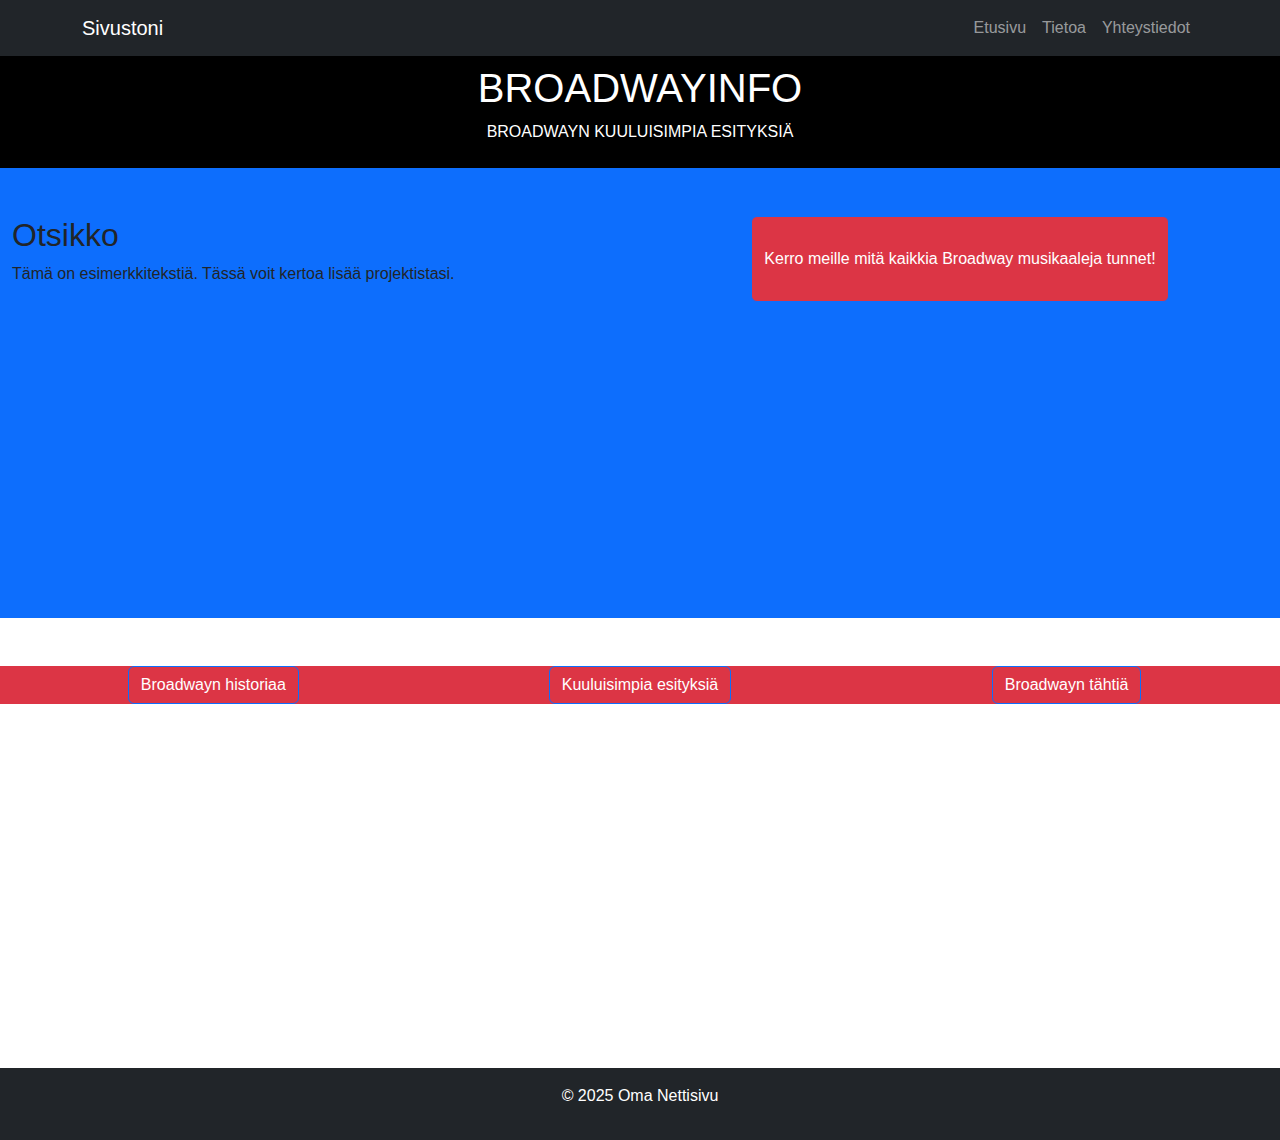
==== esitys.html @ 23c73a80 "simppelit pohjat sivuille" ====
<!DOCTYPE html>
<html lang="fi">
<head>
    <meta charset="UTF-8">
    <meta name="viewport" content="width=device-width, initial-scale=1.0">
    <title>Oma Nettisivu</title>
    <!-- Bootstrap CSS -->
    <link href="https://cdn.jsdelivr.net/npm/bootstrap@5.3.0/dist/css/bootstrap.min.css" rel="stylesheet">
    <link rel="stylesheet" href="style.css"> <!-- Oma CSS -->
</head>
<body>
    <nav class="navbar navbar-expand-lg navbar-dark bg-dark">
        <div class="container">
            <a class="navbar-brand" href="#">Sivustoni</a>
            <button class="navbar-toggler" type="button" data-bs-toggle="collapse" data-bs-target="#navbarNav">
                <span class="navbar-toggler-icon"></span>
            </button>
            <div class="collapse navbar-collapse" id="navbarNav">
                <ul class="navbar-nav ms-auto">
                    <li class="nav-item"><a class="nav-link" href="#">Etusivu</a></li>
                    <li class="nav-item"><a class="nav-link" href="#">Tietoa</a></li>
                    <li class="nav-item"><a class="nav-link" href="#">Yhteystiedot</a></li>
                </ul>
            </div>
        </div>
    </nav>

    <header class="text-white text-center py-2">
        <h1>BROADWAYINFO</h1>
        <p>BROADWAYN KUULUISIMPIA ESITYKSIÄ</p>
    </header>

    <section class="johdanto container-fluid bg-primary py-5 my-0">
        <div class="row">
            <div class="col-md-6">
                <h2>Otsikko</h2>
                <p>Tämä on esimerkkitekstiä. Tässä voit kertoa lisää projektistasi.</p>
            </div>
            <div class="col-md-6 d-flex justify-content-center">
                <button class="bg-danger btn btn-primary">
                    Kerro meille mitä kaikkia Broadway musikaaleja tunnet!</button>
            </div>
        </div>
    </section>

    <section class="johdanto container-fluid py-5 my-0">
        <div class="row h-100 bg-danger">
            <div class="col-md-4 d-flex align-items-center justify-content-center">
                <a href="historia.html">
                    <button class="bg-danger btn btn-primary">
                        Broadwayn historiaa</button>
                </a>
            </div>
            <div class="col-md-4 d-flex justify-content-center">
                <a href="esitys.html">
                    <button class="bg-danger btn btn-primary">
                        Kuuluisimpia esityksiä</button>
                </a>
            </div>
            <div class="col-md-4 d-flex justify-content-center">
                <a href="tahti.html">
                    <button class="bg-danger btn btn-primary">
                        Broadwayn tähtiä</button>
                </a>
            </div>
        </div>
    </section>

    <footer class="bg-dark text-white text-center py-3">
        <p>&copy; 2025 Oma Nettisivu</p>
    </footer>

    <!-- Bootstrap JS ja oma JavaScript -->
    <script src="https://cdn.jsdelivr.net/npm/bootstrap@5.3.0/dist/js/bootstrap.bundle.min.js"></script>
    <script src="script.js"></script>
</body>
</html>
---- style.css ----
body {
    font-family: Arial, sans-serif;
}

header {
    /*background: linear-gradient(to right, #007bff, #00d4ff);*/
    background-color: black;
}

.johdanto {
    min-height: 50vh;
}
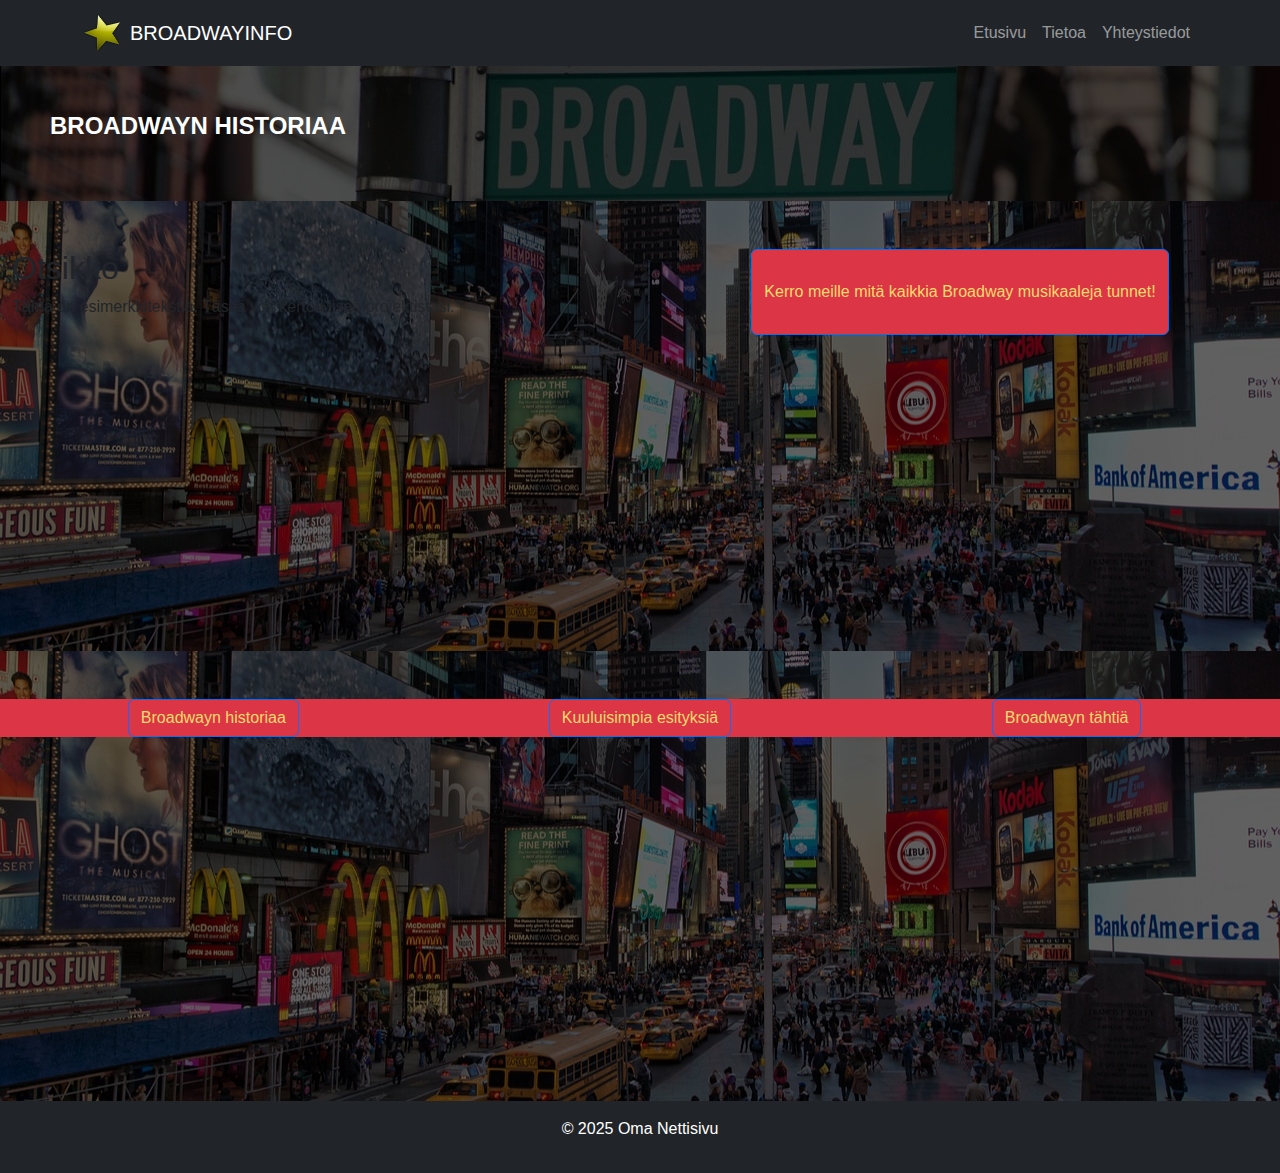
==== commit 8a76426f: "paljon pikku muutoksia" ====
--- a/esitys.html
+++ b/esitys.html
@@ -11,7 +11,10 @@
 <body>
     <nav class="navbar navbar-expand-lg navbar-dark bg-dark">
         <div class="container">
-            <a class="navbar-brand" href="#">Sivustoni</a>
+            <a class="navbar-brand d-flex align-items-center" href="index.html">
+                <img src="img/star.png" alt="Logo" width="40" height="40" class="me-2">
+                BROADWAYINFO
+            </a>
             <button class="navbar-toggler" type="button" data-bs-toggle="collapse" data-bs-target="#navbarNav">
                 <span class="navbar-toggler-icon"></span>
             </button>
@@ -25,9 +28,8 @@
         </div>
     </nav>
 
-    <header class="text-white text-center py-2">
-        <h1>BROADWAYINFO</h1>
-        <p>BROADWAYN KUULUISIMPIA ESITYKSIÄ</p>
+    <header class="sign text-white text-left py- ">
+        <p>BROADWAYN HISTORIAA</p>
     </header>
 
     <section class="johdanto container-fluid bg-primary py-5 my-0">
--- a/style.css
+++ b/style.css
@@ -8,5 +8,117 @@
 }
 
 .johdanto {
+    position: relative;
     min-height: 50vh;
+    z-index: 0;
+    background-image: url("img/street.jpg");
+    background-size: cover;
+    
+    background-position: center;
+    background-repeat: no-repeat;
+
+}
+
+.etusivu-napit {
+    position: relative;
+    min-height: 40vh;
+    z-index: 0;
+    background-image: url("img/theatre.jpg");
+    background-size: cover;
+    
+    background-position: center;
+    background-repeat: no-repeat;
+}
+
+.johdanto .text-box {
+    position: relative; /* Tarvitaan, jotta ::before toimii */
+    padding: 20px; /* Lisää tilaa tekstin ympärille */
+    display: inline-block;
+    z-index: 2;
+}
+
+.johdanto .text-box::before {
+    content: "";
+    position: absolute;
+    top: 0;
+    left: 0;
+    width: 100%;
+    height: 100%;
+    background-color: #fbdc6a; /* Vaalea laatikko */
+    z-index: -1; /* Varmistaa, että laatikko on tekstin takana */
+    border-radius: 10px; /* Pyöristetyt reunat */
+}
+
+.johdanto::before {
+    content: "";
+    position: absolute;
+    top: 0;
+    left: 0;
+    width: 100%;
+    height: 100%;
+    background-color: rgba(0, 0, 0, 0.6); /* Tummentaa taustaa */
+    z-index: -2;
+}
+
+.etusivu-napit::before {
+    content: "";
+    position: absolute;
+    top: 0;
+    left: 0;
+    width: 100%;
+    height: 100%;
+    background-color: rgba(0, 0, 0, 0.7); /* Tummentaa taustaa */
+    z-index: -1;
+}
+
+.btn {
+    background-color: #760504;
+    color:#fbdc6a; 
+    font-family: Verdana, sans-serif;
+}
+.btn:hover {
+    background-color: #4b0605;
+    color: #fbdc6a; /* Vaihda tekstin väri keltaiseksi hover-tilassa */
+}
+
+.info {
+    position: relative;
+    min-height: 50vh;
+    z-index: 0;
+    background-color: #fbdc6a;
+}
+
+.sign {
+    position: relative;
+    min-height: 15vh;
+    z-index: 0;
+    background-image: url("img/ny-sign.jpg");
+    background-size: 110%;
+    background-position:1px 25%;
+    background-repeat: no-repeat;
+
+    display: flex;  
+    padding-left: 50px;
+    align-items: center; 
+    text-align: center;
+    font-size: x-large;
+    font-weight: bold;
+    color: #fbdc6a;
+}
+
+.sign::before {
+    content: "";
+    position: absolute;
+    top: 0;
+    left: 0;
+    width: 100%;
+    height: 100%;
+    background-color: rgba(0, 0, 0, 0.7); /* Tummentaa taustaa */
+    z-index: -1;
+}
+
+footer {
+    padding-top: 30px; /* Lisää tilaa yläpuolelle */
+    padding-bottom: 30px; /* Lisää tilaa alapuolelle */
+    background-color: #fbdc6a;
 }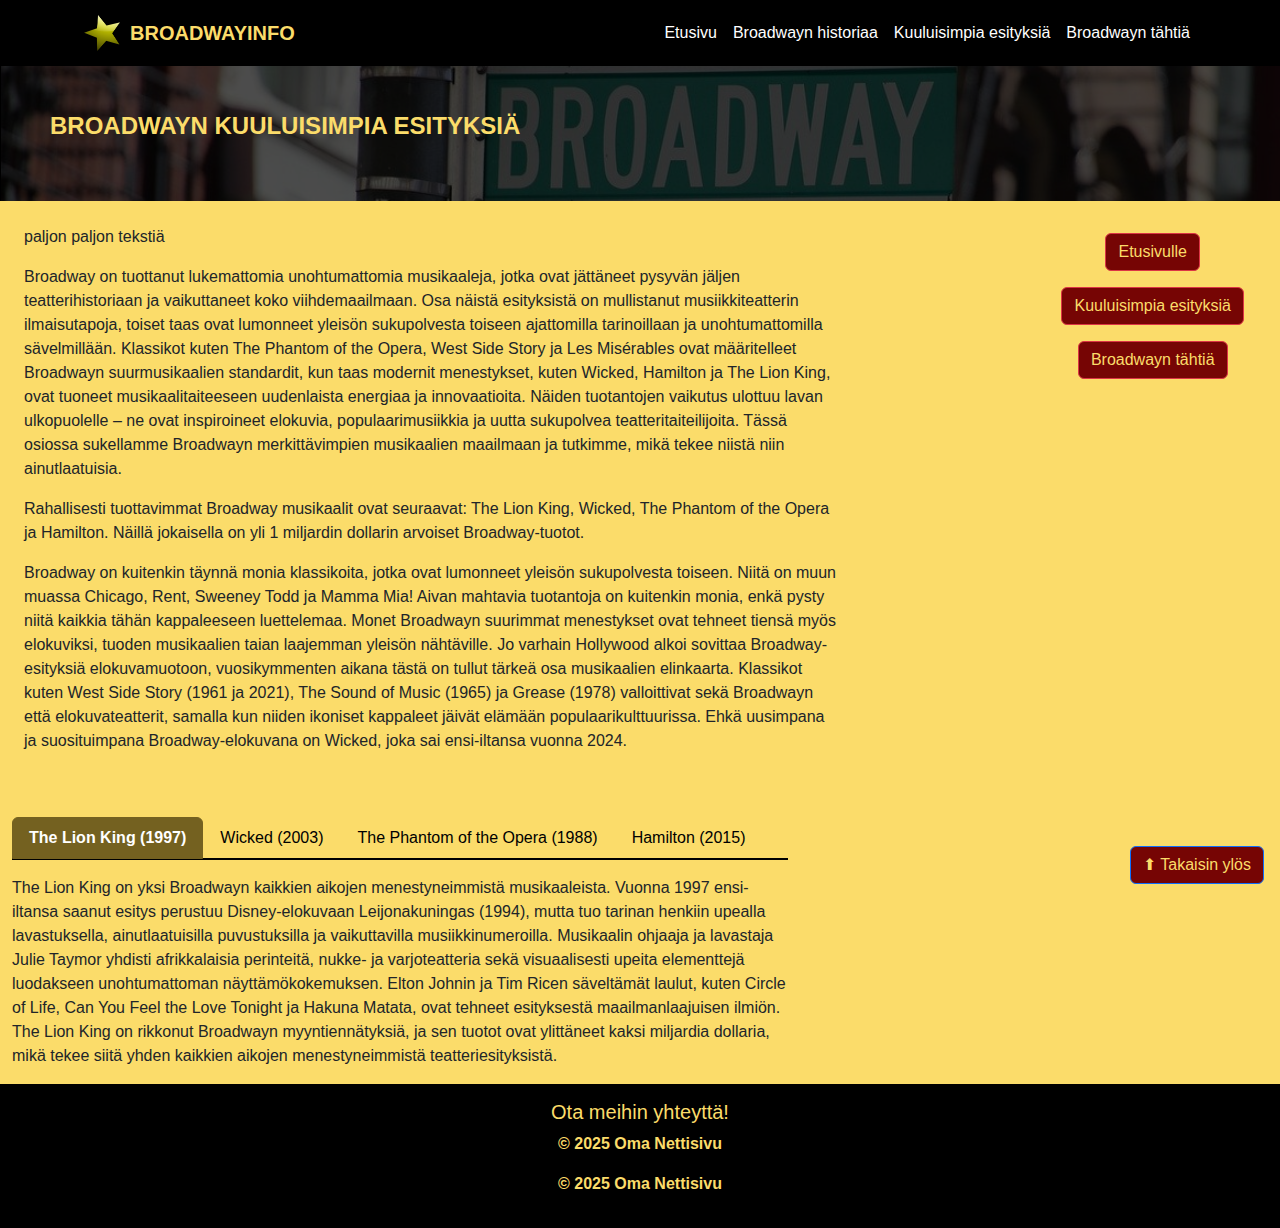
==== commit f576e3b9: "paremmat sivut" ====
--- a/esitys.html
+++ b/esitys.html
@@ -9,7 +9,7 @@
     <link rel="stylesheet" href="style.css"> <!-- Oma CSS -->
 </head>
 <body>
-    <nav class="navbar navbar-expand-lg navbar-dark bg-dark">
+    <nav class="upnav navbar navbar-expand-lg">
         <div class="container">
             <a class="navbar-brand d-flex align-items-center" href="index.html">
                 <img src="img/star.png" alt="Logo" width="40" height="40" class="me-2">
@@ -20,55 +20,149 @@
             </button>
             <div class="collapse navbar-collapse" id="navbarNav">
                 <ul class="navbar-nav ms-auto">
-                    <li class="nav-item"><a class="nav-link" href="#">Etusivu</a></li>
-                    <li class="nav-item"><a class="nav-link" href="#">Tietoa</a></li>
-                    <li class="nav-item"><a class="nav-link" href="#">Yhteystiedot</a></li>
+                    <li class="nav-item"><a class="nav-link" href="index.html">Etusivu</a></li>
+                    <li class="nav-item"><a class="nav-link" href="historia.html">Broadwayn historiaa</a></li>
+                    <li class="nav-item"><a class="nav-link" href="esitys.html">Kuuluisimpia esityksiä</a></li>
+                    <li class="nav-item"><a class="nav-link" href="tahti.html">Broadwayn tähtiä</a></li>
                 </ul>
             </div>
         </div>
     </nav>
 
-    <header class="sign text-white text-left py- ">
-        <p>BROADWAYN HISTORIAA</p>
+    <header class="sign text-left py- ">
+        <p>BROADWAYN KUULUISIMPIA ESITYKSIÄ</p>
     </header>
 
-    <section class="johdanto container-fluid bg-primary py-5 my-0">
-        <div class="row">
-            <div class="col-md-6">
-                <h2>Otsikko</h2>
-                <p>Tämä on esimerkkitekstiä. Tässä voit kertoa lisää projektistasi.</p>
+    
+    <section class="info container-fluid d-flex align-items-center py-4 my-0">
+        <div class="row w-100 h-100 d-flex mx-0 px-0">
+            <div class="col-md-8 d-flex justify-content-center">
+                <div class="text-box mb-3">
+                    <p>paljon paljon tekstiä</p>
+                    <p>Broadway on tuottanut lukemattomia unohtumattomia musikaaleja, jotka ovat jättäneet pysyvän 
+                        jäljen teatterihistoriaan ja vaikuttaneet koko viihdemaailmaan. Osa näistä esityksistä on 
+                        mullistanut musiikkiteatterin ilmaisutapoja, toiset taas ovat lumonneet yleisön sukupolvesta 
+                        toiseen ajattomilla tarinoillaan ja unohtumattomilla sävelmillään. Klassikot kuten 
+                        The Phantom of the Opera, West Side Story ja Les Misérables ovat määritelleet Broadwayn 
+                        suurmusikaalien standardit, kun taas modernit menestykset, kuten Wicked, Hamilton ja The Lion King,
+                         ovat tuoneet musikaalitaiteeseen uudenlaista energiaa ja innovaatioita. Näiden tuotantojen vaikutus 
+                         ulottuu lavan ulkopuolelle – ne ovat inspiroineet elokuvia, populaarimusiikkia ja uutta 
+                         sukupolvea teatteritaiteilijoita. Tässä osiossa sukellamme Broadwayn merkittävimpien musikaalien 
+                         maailmaan ja tutkimme, mikä tekee niistä niin ainutlaatuisia. </p> 
+
+                    <p>Rahallisesti tuottavimmat Broadway musikaalit ovat seuraavat: The Lion King, Wicked, 
+                        The Phantom of the Opera ja Hamilton. Näillä jokaisella on yli 
+                        1 miljardin dollarin arvoiset Broadway-tuotot. </p>        
+                    <p>Broadway on kuitenkin täynnä monia klassikoita, jotka ovat lumonneet yleisön sukupolvesta toiseen. 
+                        Niitä on muun muassa Chicago, Rent, Sweeney Todd ja Mamma Mia! Aivan mahtavia tuotantoja on kuitenkin monia, 
+                        enkä pysty niitä kaikkia tähän kappaleeseen luettelemaa. Monet Broadwayn suurimmat menestykset ovat 
+                        tehneet tiensä myös elokuviksi, tuoden musikaalien taian laajemman yleisön nähtäville. 
+                        Jo varhain Hollywood alkoi sovittaa Broadway-esityksiä elokuvamuotoon, 
+                         vuosikymmenten aikana tästä on tullut tärkeä osa musikaalien elinkaarta. 
+                         Klassikot kuten West Side Story (1961 ja 2021), The Sound of Music (1965) ja Grease (1978) 
+                         valloittivat sekä Broadwayn että elokuvateatterit, samalla kun niiden ikoniset kappaleet 
+                         jäivät elämään populaarikulttuurissa. Ehkä uusimpana ja suosituimpana Broadway-elokuvana on Wicked, 
+                         joka sai ensi-iltansa vuonna 2024. </p>        
+                </div>
             </div>
-            <div class="col-md-6 d-flex justify-content-center">
-                <button class="bg-danger btn btn-primary">
-                    Kerro meille mitä kaikkia Broadway musikaaleja tunnet!</button>
+            <div class="col-md-4 d-md-flex d-none justify-content-end align-items-start">
+                <nav class="navbar">
+                    <div class="container d-flex flex-column align-items-center gap-3">
+                        <a href="index.html">
+                            <button class="btn btn-danger">Etusivulle</button>
+                        </a>
+                        <a href="esitys.html">
+                            <button class="btn btn-danger">Kuuluisimpia esityksiä</button>
+                        </a>
+                        <a href="tahti.html">
+                            <button class="btn btn-danger">Broadwayn tähtiä</button>
+                        </a>
+                    </div>
+                </nav>
             </div>
         </div>
     </section>
 
-    <section class="johdanto container-fluid py-5 my-0">
-        <div class="row h-100 bg-danger">
-            <div class="col-md-4 d-flex align-items-center justify-content-center">
-                <a href="historia.html">
-                    <button class="bg-danger btn btn-primary">
-                        Broadwayn historiaa</button>
-                </a>
+    <div class="shows container-fluid mt-2">
+        <ul class="nav nav-tabs" id="broadwayTabs">
+            <li class="nav-item ">
+                <a class="nav-link active" data-bs-toggle="tab" href="#lionking">The Lion King (1997) </a>
+            </li>
+            <li class="nav-item">
+                <a class="nav-link" data-bs-toggle="tab" href="#wicked">Wicked (2003) </a>
+            </li>
+            <li class="nav-item">
+                <a class="nav-link" data-bs-toggle="tab" href="#phantom">The Phantom of the Opera (1988)</a>
+            </li>
+            <li class="nav-item">
+                <a class="nav-link" data-bs-toggle="tab" href="#hamilton">Hamilton (2015)</a>
+            </li>
+        </ul>
+    
+        <div class="tab-content mt-3">
+            <div id="lionking" class="tab-pane fade show active">
+                <p>The Lion King on yksi Broadwayn kaikkien aikojen menestyneimmistä musikaaleista. 
+                    Vuonna 1997 ensi-iltansa saanut esitys perustuu Disney-elokuvaan Leijonakuningas (1994), 
+                    mutta tuo tarinan henkiin upealla lavastuksella, ainutlaatuisilla puvustuksilla ja vaikuttavilla 
+                    musiikkinumeroilla. Musikaalin ohjaaja ja lavastaja Julie Taymor yhdisti afrikkalaisia perinteitä, 
+                    nukke- ja varjoteatteria sekä visuaalisesti upeita elementtejä luodakseen unohtumattoman näyttämökokemuksen. 
+                    Elton Johnin ja Tim Ricen säveltämät laulut, kuten Circle of Life, Can You Feel the Love Tonight ja Hakuna Matata, 
+                    ovat tehneet esityksestä maailmanlaajuisen ilmiön. The Lion King on rikkonut Broadwayn myyntiennätyksiä, ja sen 
+                    tuotot ovat ylittäneet kaksi miljardia dollaria, mikä tekee siitä yhden kaikkien aikojen menestyneimmistä 
+                    teatteriesityksistä. </p>
             </div>
-            <div class="col-md-4 d-flex justify-content-center">
-                <a href="esitys.html">
-                    <button class="bg-danger btn btn-primary">
-                        Kuuluisimpia esityksiä</button>
-                </a>
+            <div id="wicked" class="tab-pane fade">
+                <p>Wicked on yksi 2000-luvun suosituimmista ja vaikutusvaltaisimmista Broadway-musikaaleista. 
+                    Vuonna 2003 ensi-iltansa saanut esitys kertoo uudelleen Ozin velho -tarinan keskittyen kahden noidan, 
+                    Elphaban ja Glindan, ystävyyteen ja kohtaloihin. Musikaali tarjoaa uuden näkökulman tunnettuihin hahmoihin, 
+                    paljastaen, kuinka "Paha noita" Elphaba ei välttämättä olekaan niin paha kuin legendat väittävät. 
+                    Stephen Schwartzin säveltämä ja käsikirjoittama Wicked on täynnä upeita musiikkinumeroita, 
+                    joista tunnetuimpia ovat voimakas balladi Defying Gravity, koskettava For Good ja kepeä Popular. 
+                    Vahvan tarinansa, vaikuttavan lavastuksensa ja ikonisten roolisuoritustensa ansiosta Wicked on 
+                    kerännyt miljoonia katsojia ympäri maailmaa ja vakiinnuttanut paikkansa Broadwayn klassikoiden joukossa. </p>
             </div>
-            <div class="col-md-4 d-flex justify-content-center">
-                <a href="tahti.html">
-                    <button class="bg-danger btn btn-primary">
-                        Broadwayn tähtiä</button>
-                </a>
+            <div id="phantom" class="tab-pane fade">
+                <p>The Phantom of the Opera on yksi kaikkien aikojen ikonisimmista ja menestyneimmistä Broadway-musikaaleista. 
+                    Andrew Lloyd Webberin säveltämä ja vuonna 1986 ensi-iltansa saanut musikaali kertoo salaperäisestä, 
+                    naamioidusta oopperan kummituksesta, joka rakastuu nuoreen sopraanoon, Christineen, 
+                    Pariisin oopperatalon varjoissa. Musikaali tunnetaan upeasta orkestroinnistaan, vaikuttavista 
+                    lavasteistaan sekä unohtumattomista kappaleistaan, kuten The Music of the Night, 
+                    Think of Me ja mahtipontinen nimikkokappale The Phantom of the Opera. 
+                    Musikaali avasi Broadwaylla vuonna 1988 ja siitä tuli historian pisimpään esitetty show, 
+                    pyörien huikeat 35 vuotta ennen viimeistä esitystään vuonna 2023. Miljoonia katsojia lumonnut 
+                    Phantom on jättänyt pysyvän jäljen teatterimaailmaan ja säilyy edelleen yhtenä Broadwayn 
+                    rakastetuimmista musikaaleista. </p>
             </div>
+            <div id="hamilton" class="tab-pane fade">
+                <p>Hamilton on yksi 2000-luvun merkittävimmistä ja innovatiivisimmista Broadway-musikaaleista. 
+                    Lin-Manuel Mirandan luoma ja säveltämä esitys sai ensi-iltansa vuonna 2015 ja nousi nopeasti 
+                    kulttuuriseksi ilmiöksi. Musikaali kertoo Yhdysvaltain perustajaisiin kuuluneen Alexander Hamiltonin 
+                    elämäntarinan yhdistäen historiallisen draaman moderniin hip-hop-, R&B- ja pop-musiikkiin. 
+                    Hamilton tunnetaan vauhdikkaasta rytmistään, monimuotoisesta näyttelijäkaartistaan ja uraauurtavasta 
+                    tarinankerronnastaan. Ikoniset kappaleet, kuten My Shot, The Room Where It Happens ja Satisfied, 
+                    ovat tehneet musikaalista suositun niin teatterin ystävien kuin uuden yleisön keskuudessa. 
+                    Lukuisia Tony-palkintoja voittanut Hamilton ei ole pelkästään viihdyttävä, vaan myös opetuksellinen teos, 
+                    joka tuo historian eloon ennennäkemättömällä tavalla.</p>
+                
+            </div>
+
         </div>
-    </section>
+    </div>
+    
+    <button onclick="scrollToTop()" class="btn btn-primary position-fixed bottom-0 end-0 m-3">
+        ⬆ Takaisin ylös
+    </button>
+    
+    <script>
+    function scrollToTop() {
+        window.scrollTo({ top: 0, behavior: 'smooth' });
+    }
+    </script>
+    
 
-    <footer class="bg-dark text-white text-center py-3">
+    <footer class="text-center py-3">
+        <h5>Ota meihin yhteyttä!</h5>
+        <p>&copy; 2025 Oma Nettisivu</p>
         <p>&copy; 2025 Oma Nettisivu</p>
     </footer>
 
--- a/style.css
+++ b/style.css
@@ -1,10 +1,22 @@
 body {
     font-family: Arial, sans-serif;
+    background-color: #fbdc6a;
 }
 
 header {
     /*background: linear-gradient(to right, #007bff, #00d4ff);*/
     background-color: black;
+}
+
+.upnav {
+    background-color: black;
+}
+.navbar-nav .nav-link {
+    color: white !important; /* Vaihda haluamaasi väriin */
+}
+.navbar-brand {
+    color: #fbdc6a !important; /* Vaihda haluamasi väri */
+    font-weight: bold; /* Lisää lihavointi, jos haluat */
 }
 
 .johdanto {
@@ -79,6 +91,20 @@
 .btn:hover {
     background-color: #4b0605;
     color: #fbdc6a; /* Vaihda tekstin väri keltaiseksi hover-tilassa */
+} 
+.etusivu-napit .etu {
+    font-size: 1.5rem; /* Suurentaa tekstin kokoa */
+    padding: 15px 30px; /* Lisää sisätilaa napin ympärille */
+    border-radius: 10px; /* Pyöristää kulmia */
+    border: none; /* Poistaa reunuksen */
+}
+
+.kysely {
+    font-size: 1.2rem; /* Suurentaa tekstin kokoa */
+    border-radius: 10px; /* Pyöristää kulmia */
+    border: none; /* Poistaa reunuksen */
+    padding: 15px 10px; /* Lisää sisätilaa napin ympärille */
+    max-width: 300px;
 }
 
 .info {
@@ -117,8 +143,28 @@
     z-index: -1;
 }
 
+.shows {
+    background-color:  #fbdc6a; /* Tummentaa taustaa */
+    max-width: 800px;
+    margin-left: 0;
+}
+
+.nav .nav-link{
+    color: black;
+}
+.nav{
+    border-bottom: 2px solid black; /* Muuttaa kaikkien tabien alapuolella olevan viivan värin */
+}
+.nav .nav-link.active {
+    background-color: #746120 !important; /* Punainen tausta */
+    color: white !important; /* Valkoinen teksti */
+    font-weight: bold;
+    border-color:  #746120;
+} 
 footer {
     padding-top: 30px; /* Lisää tilaa yläpuolelle */
     padding-bottom: 30px; /* Lisää tilaa alapuolelle */
-    background-color: #fbdc6a;
+    background-color: black;
+    color: #fbdc6a;
+    font-weight: bold;
 }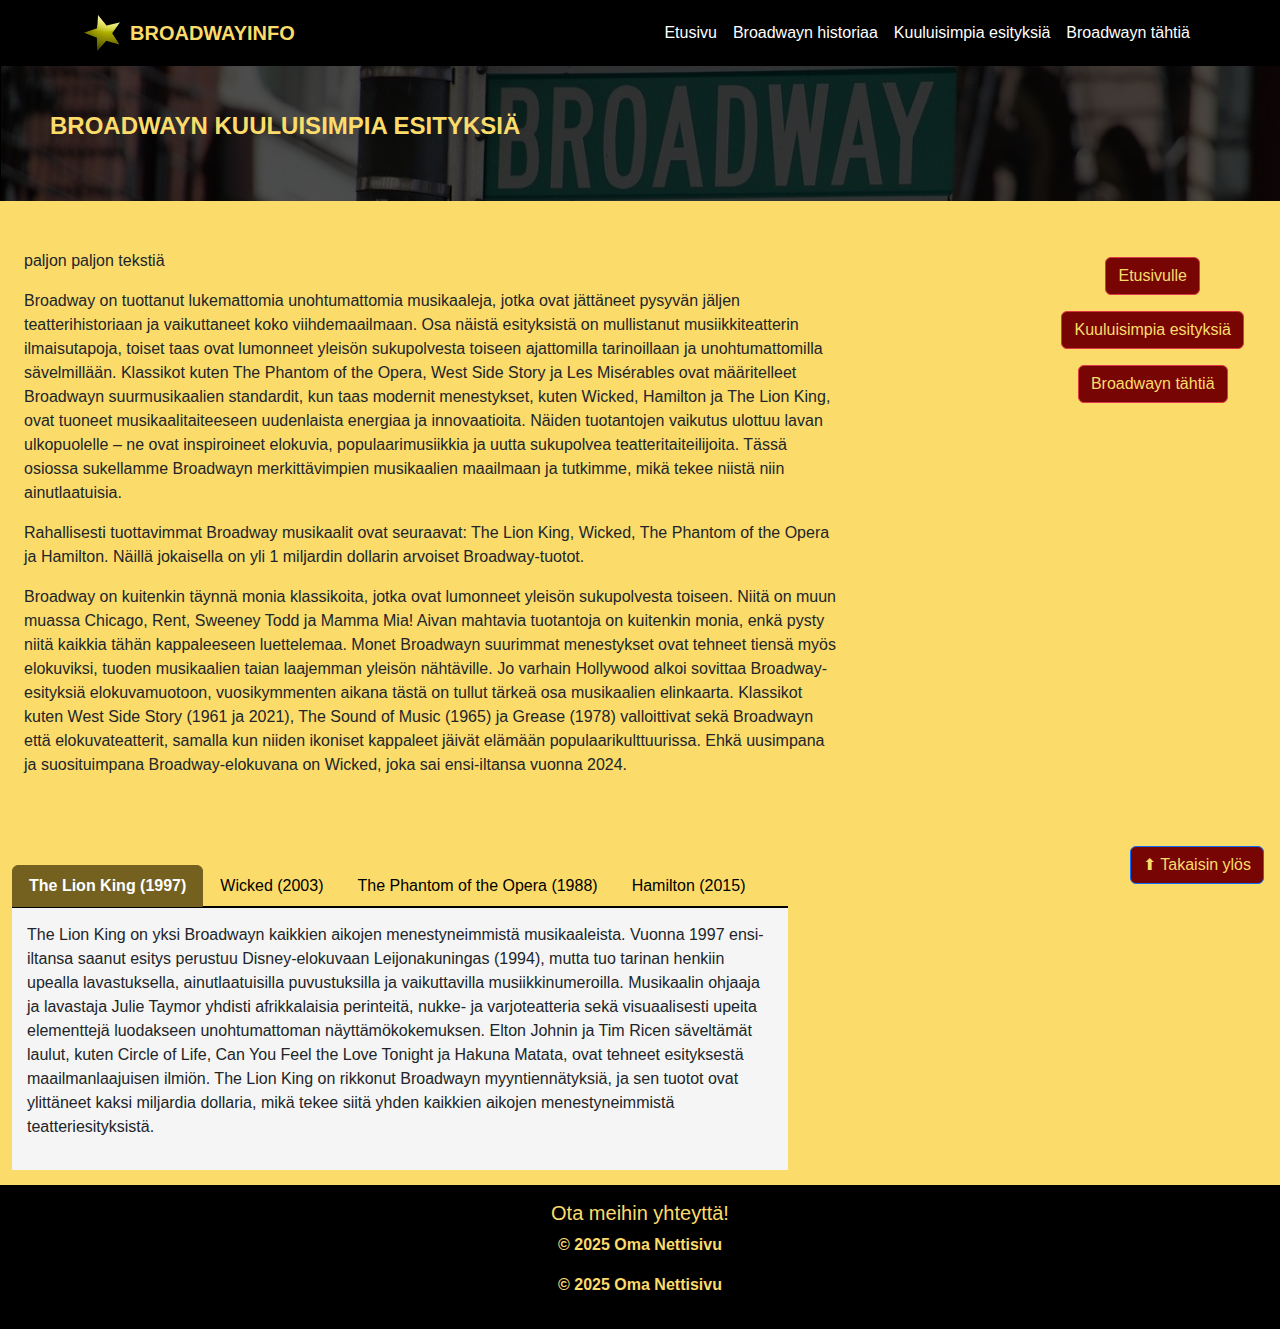
==== commit f406de2f: "tähdet + lomakealku" ====
--- a/esitys.html
+++ b/esitys.html
@@ -34,7 +34,7 @@
     </header>
 
     
-    <section class="info container-fluid d-flex align-items-center py-4 my-0">
+    <section class="info container-fluid d-flex align-items-center py-5 my-0">
         <div class="row w-100 h-100 d-flex mx-0 px-0">
             <div class="col-md-8 d-flex justify-content-center">
                 <div class="text-box mb-3">
@@ -99,7 +99,7 @@
             </li>
         </ul>
     
-        <div class="tab-content mt-3">
+        <div class="tab-content mt-0">
             <div id="lionking" class="tab-pane fade show active">
                 <p>The Lion King on yksi Broadwayn kaikkien aikojen menestyneimmistä musikaaleista. 
                     Vuonna 1997 ensi-iltansa saanut esitys perustuu Disney-elokuvaan Leijonakuningas (1994), 
--- a/style.css
+++ b/style.css
@@ -17,6 +17,12 @@
 .navbar-brand {
     color: #fbdc6a !important; /* Vaihda haluamasi väri */
     font-weight: bold; /* Lisää lihavointi, jos haluat */
+}
+
+.etutext {
+    font-size: x-large;
+    font-weight: bold;
+    color: #fbdc6a;
 }
 
 .johdanto {
@@ -149,6 +155,22 @@
     margin-left: 0;
 }
 
+.tab-content {
+    background-color:  whitesmoke;
+    padding: 15px 15px;
+    margin-bottom: 15px
+}
+
+.infotahti {
+    position: relative;
+    min-height: 5vh;
+    height: auto;
+    z-index: 0;
+    background-color: #fbdc6a;
+}
+
+
+
 .nav .nav-link{
     color: black;
 }
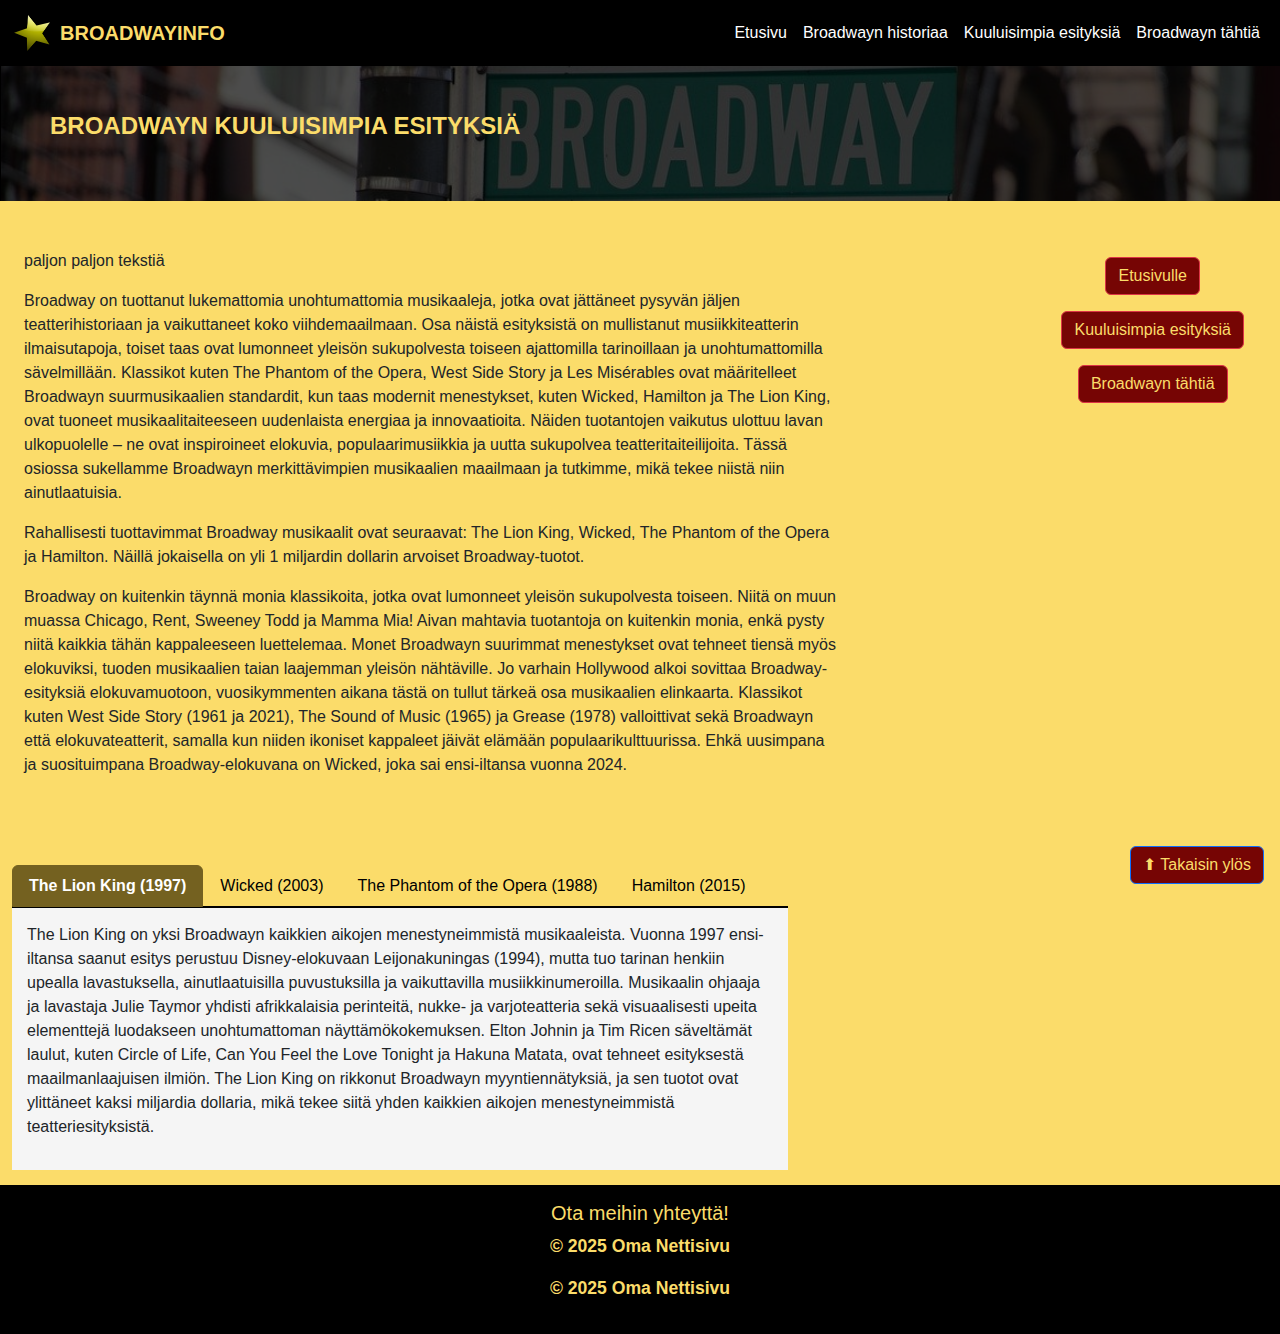
==== commit d3e4a152: "pikku korjailuja" ====
--- a/esitys.html
+++ b/esitys.html
@@ -9,8 +9,8 @@
     <link rel="stylesheet" href="style.css"> <!-- Oma CSS -->
 </head>
 <body>
-    <nav class="upnav navbar navbar-expand-lg">
-        <div class="container">
+    <nav class="upnav navbar navbar-expand-lg ">
+        <div class="container-fluid d-flex justify-content-between">
             <a class="navbar-brand d-flex align-items-center" href="index.html">
                 <img src="img/star.png" alt="Logo" width="40" height="40" class="me-2">
                 BROADWAYINFO
--- a/style.css
+++ b/style.css
@@ -37,17 +37,6 @@
 
 }
 
-.etusivu-napit {
-    position: relative;
-    min-height: 40vh;
-    z-index: 0;
-    background-image: url("img/theatre.jpg");
-    background-size: cover;
-    
-    background-position: center;
-    background-repeat: no-repeat;
-}
-
 .johdanto .text-box {
     position: relative; /* Tarvitaan, jotta ::before toimii */
     padding: 20px; /* Lisää tilaa tekstin ympärille */
@@ -76,6 +65,17 @@
     height: 100%;
     background-color: rgba(0, 0, 0, 0.6); /* Tummentaa taustaa */
     z-index: -2;
+}
+
+.etusivu-napit {
+    position: relative;
+    min-height: 60vh;
+    z-index: 0;
+    background-image: url("img/theatre.jpg");
+    background-size: cover;
+    
+    background-position: center;
+    background-repeat: no-repeaSTOPt;
 }
 
 .etusivu-napit::before {
@@ -113,6 +113,20 @@
     max-width: 300px;
 }
 
+.text-center {
+    font-size: 1.1rem;
+    font-style: bold;
+    
+
+}
+
+.laheta{
+    font-size: 1.2rem; /* Suurentaa tekstin kokoa */
+    border-radius: 10px; /* Pyöristää kulmia */
+    border: none; /* Poistaa reunuksen */
+    max-width: 300px;
+}
+
 .info {
     position: relative;
     min-height: 50vh;
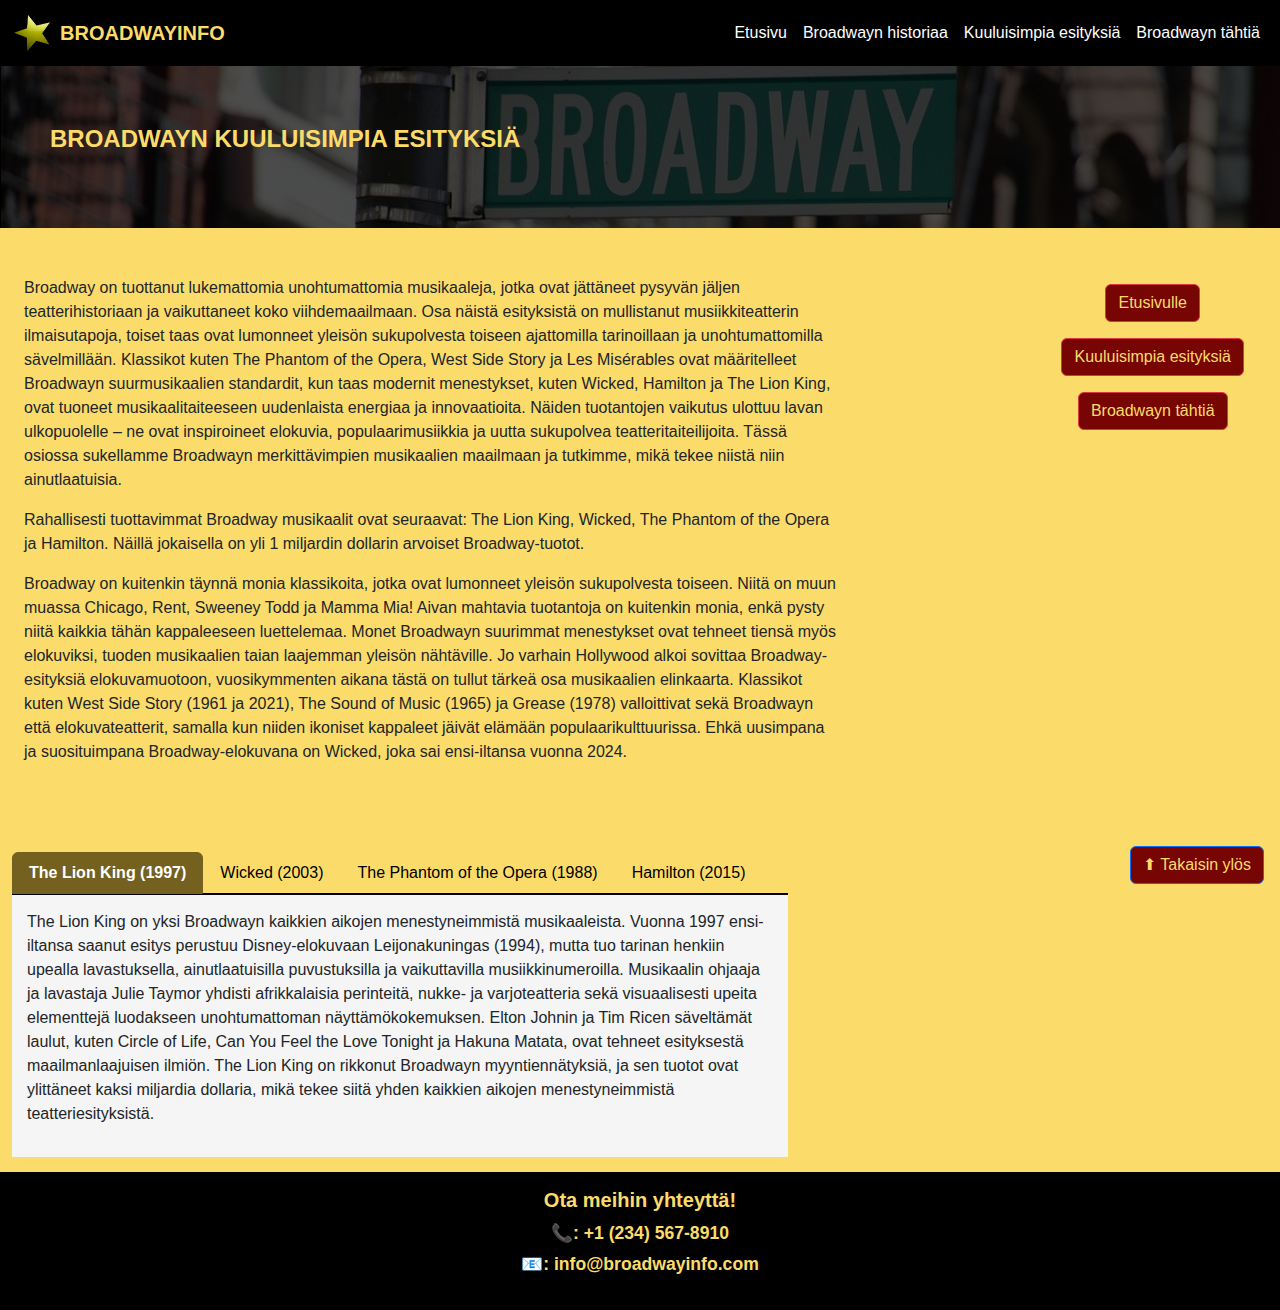
==== commit edafcb24: "lisää korjauksia" ====
--- a/esitys.html
+++ b/esitys.html
@@ -38,7 +38,6 @@
         <div class="row w-100 h-100 d-flex mx-0 px-0">
             <div class="col-md-8 d-flex justify-content-center">
                 <div class="text-box mb-3">
-                    <p>paljon paljon tekstiä</p>
                     <p>Broadway on tuottanut lukemattomia unohtumattomia musikaaleja, jotka ovat jättäneet pysyvän 
                         jäljen teatterihistoriaan ja vaikuttaneet koko viihdemaailmaan. Osa näistä esityksistä on 
                         mullistanut musiikkiteatterin ilmaisutapoja, toiset taas ovat lumonneet yleisön sukupolvesta 
@@ -161,10 +160,11 @@
     
 
     <footer class="text-center py-3">
-        <h5>Ota meihin yhteyttä!</h5>
-        <p>&copy; 2025 Oma Nettisivu</p>
-        <p>&copy; 2025 Oma Nettisivu</p>
+        <h5 style="font-weight: bold;">Ota meihin yhteyttä!</h5>
+        <p style="margin-bottom: 5px;">📞: +1 (234) 567-8910</p>
+        <p>📧: info@broadwayinfo.com</p>
     </footer>
+
 
     <!-- Bootstrap JS ja oma JavaScript -->
     <script src="https://cdn.jsdelivr.net/npm/bootstrap@5.3.0/dist/js/bootstrap.bundle.min.js"></script>
--- a/style.css
+++ b/style.css
@@ -1,6 +1,18 @@
 body {
     font-family: Arial, sans-serif;
     background-color: #fbdc6a;
+    display: flex;
+    flex-direction: column;
+}
+
+.htmlHI, .bodyHI {
+    height: 100%;
+    display: flex;
+    flex-direction: column;
+}
+
+main {
+    flex: 1; /* Työntää footerin alas */
 }
 
 header {
@@ -132,11 +144,12 @@
     min-height: 50vh;
     z-index: 0;
     background-color: #fbdc6a;
+    margin-bottom: 100px;
 }
 
 .sign {
     position: relative;
-    min-height: 15vh;
+    min-height: 18vh;
     z-index: 0;
     background-image: url("img/ny-sign.jpg");
     background-size: 110%;
@@ -198,8 +211,8 @@
     border-color:  #746120;
 } 
 footer {
-    padding-top: 30px; /* Lisää tilaa yläpuolelle */
-    padding-bottom: 30px; /* Lisää tilaa alapuolelle */
+    padding-top: 20px; /* Lisää tilaa yläpuolelle */
+    padding-bottom: 20px; /* Lisää tilaa alapuolelle */
     background-color: black;
     color: #fbdc6a;
     font-weight: bold;
